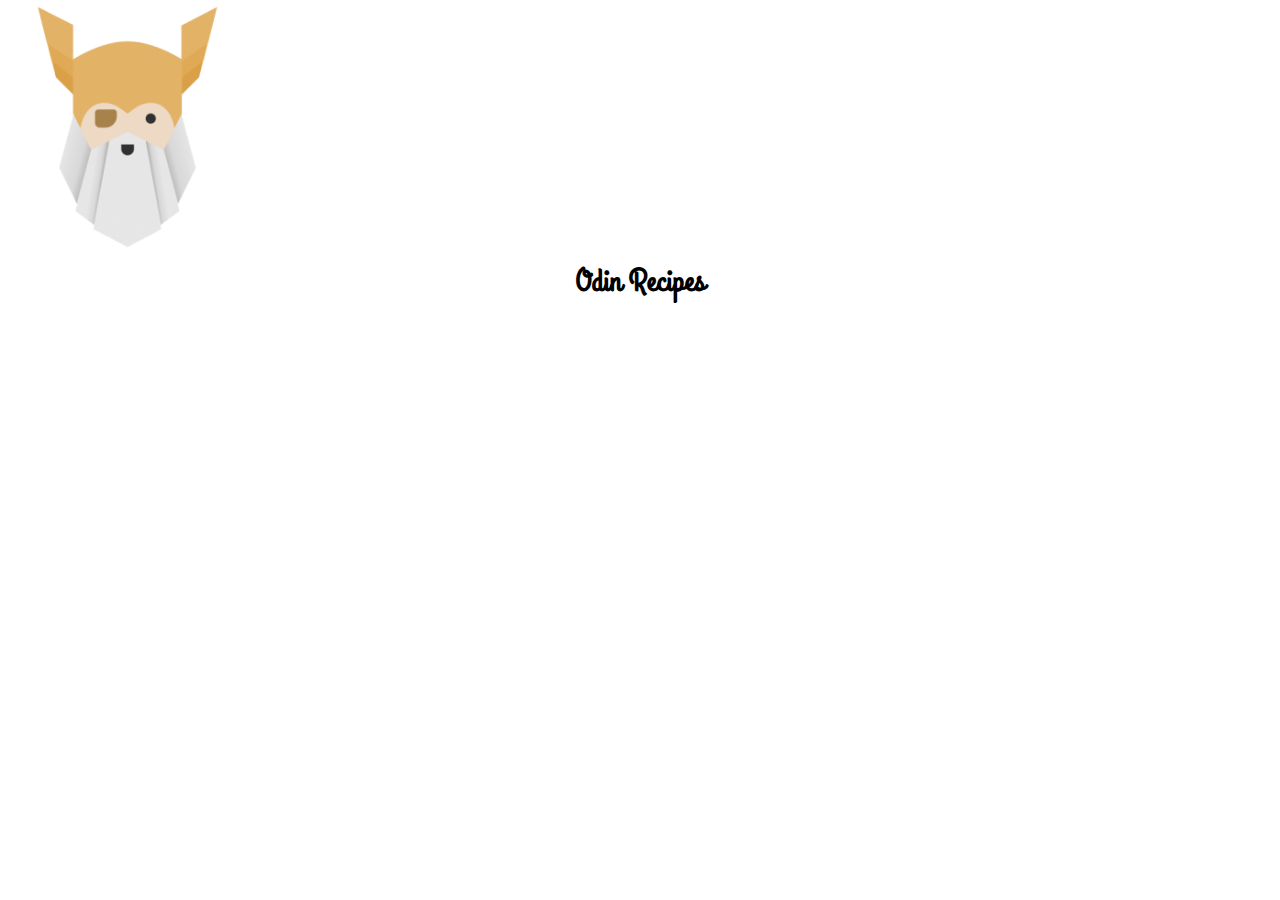
==== index.html @ f1a45327 "Added logo and title in homepage" ====
<!DOCTYPE html>
<html lang="en">
<head>
    <meta charset="UTF-8">
    <meta http-equiv="X-UA-Compatible" content="IE=edge">
    <meta name="viewport" content="width=device-width, initial-scale=1.0">
    <title>Odin Recipes</title>
    <link rel="stylesheet" href="./styles/home_page/home_page.css">
</head>
<body>
   <img class= "logo" src ="./images/logo/mstile-310x310.png">
   <h1>Odin Recipes</h1>
</body>
</html>
---- styles/home_page/home_page.css ----
@import url('https://fonts.googleapis.com/css2?family=Grand+Hotel&display=swap');

*{
    margin:0;
    padding: 0;
    box-sizing: border-box;
}
h1{
    font-family: Grand Hotel, cursive;
    text-align: center;
}
.logo{
  width: 20%;
  align-items: center;

}
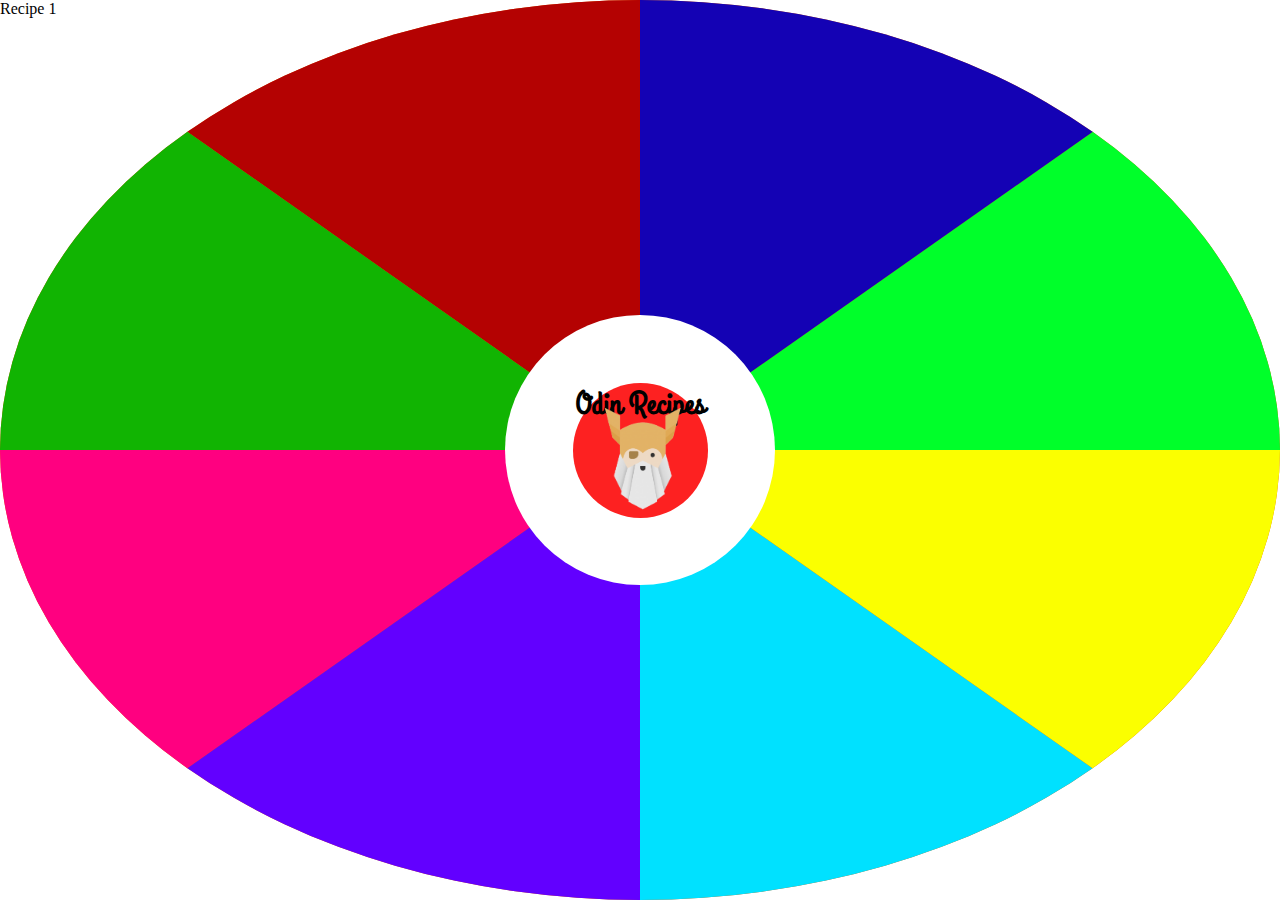
==== commit 895d63b2: "fixed circle position assemble" ====
--- a/index.html
+++ b/index.html
@@ -8,7 +8,21 @@
     <link rel="stylesheet" href="./styles/home_page/home_page.css">
 </head>
 <body>
-   <img class= "logo" src ="./images/logo/mstile-310x310.png">
-   <h1>Odin Recipes</h1>
+   <div class="outer">
+
+    <div class = "middle1">
+       <div class = "middle2">
+            <img class= "logo" src ="./images/logo/mstile-310x310.png">
+            <h1 class="title1">Odin Recipes</h1>
+     </div>
+    </div>
+    <div class="circle recipe1">Recipe 1</div>
+    <div class="circle recipe2">Recipe 2</div>
+    <div class="circle recipe3">Recipe 3</div>
+    <div class="circle recipe4">Recipe 4</div>
+    <div class="circle recipe5">Recipe 5</div>
+    <div class="circle recipe6">Recipe 6</div>
+    <div class="circle recipe7">Recipe 7</div>
+    <div class="circle recipe8">Recipe 8</div>
 </body>
 </html>--- a/styles/home_page/home_page.css
+++ b/styles/home_page/home_page.css
@@ -1,16 +1,133 @@
 @import url('https://fonts.googleapis.com/css2?family=Grand+Hotel&display=swap');
-
+:root{
+    --clr-primary: #e25a00;
+    --clr-secondary:#ec9e6a;
+    --clr-grey-1:#2c2c2c;
+    --clr-grey-5:#807e7d;
+    --clr-grey-10:#cfcbc8;
+    --clr-white:#fff;
+}
 *{
     margin:0;
     padding: 0;
     box-sizing: border-box;
+    height: 100%;   
 }
+
 h1{
+    
     font-family: Grand Hotel, cursive;
+    justify-items: center;
     text-align: center;
+    
+}
+.outer{
+    width: 100;
+    height: 100%;
+    border-radius: 50%;
+    background: #e25a00;
+    position: relative;
+    display: flex;
+    justify-content: center;
+    align-content: center;
+    z-index: 10;
+}
+.middle1{
+    width: 30vh;
+    height: 30vh;
+    border-radius: 50%;
+    margin-top: 35vh;
+    background: #fff;
+    display: flex;
+    align-content: center;
+    position: absolute;
+    z-index: 11;
+    
+}
+.middle2{
+    width: 50%;
+    height: 50%;
+    border-radius: 50%;
+    background: rgb(253, 33, 33);
+    position: absolute;
+    justify-content: center;
+    align-content: center;
+    margin-top: 25%;
+    margin-left: 25%;
+
 }
 .logo{
-  width: 20%;
-  align-items: center;
+    width: 12vh;
+    height: 12vh;
+    position: absolute;
+    align-content: center;
+    margin-top: 17%;
+    margin-left: 12%;
+}
 
+.title1{
+    
 }
+
+.circle{
+    width: 100%;
+    height: 100%;
+    display: flex;
+    align-content: center;
+    position: absolute;
+    border-radius: 50%;
+    z-index: 1;
+    size-adjust: 50%;
+       
+}
+.recipe1:hover{
+    background: #ffb27e;
+    transition: 1s;
+    outline-color: rgb(2, 181, 252);
+    outline-style: solid;
+    outline-width: 1rem;
+   
+}
+
+.recipe1{
+    
+    clip-path: polygon(50% 50%, 50% 0%, 0% 0%);
+    background: rgb(180, 2, 2);
+    outline: 40;
+}
+
+.recipe2{
+    
+    clip-path: polygon(50% 50%, 0% 50%, 0% 0%);
+    background: rgb(17, 180, 2);
+}
+.recipe3{
+    
+    clip-path: polygon(50% 50%, 0% 100%, 0% 50%);
+    background: rgb(255, 0, 128);
+}
+.recipe4{
+    
+    clip-path: polygon(50% 50%, 0% 100%, 50% 100%);
+    background: rgb(98, 0, 255);
+}
+.recipe5{
+    
+    clip-path: polygon(50% 50%, 50% 100%, 100% 100%);
+    background: rgb(0, 225, 255);
+}
+.recipe6{
+    
+    clip-path: polygon(50% 50%, 100% 100%, 100% 50%);
+    background: rgb(251, 255, 0);
+}
+.recipe7{
+    
+    clip-path: polygon(50% 50%, 100% 50%, 100% 0%);
+    background: rgb(0, 255, 42);
+}
+.recipe8{
+    
+    clip-path: polygon(50% 50%, 100% 0%, 50% 0%);
+    background: rgb(20, 2, 180);
+}